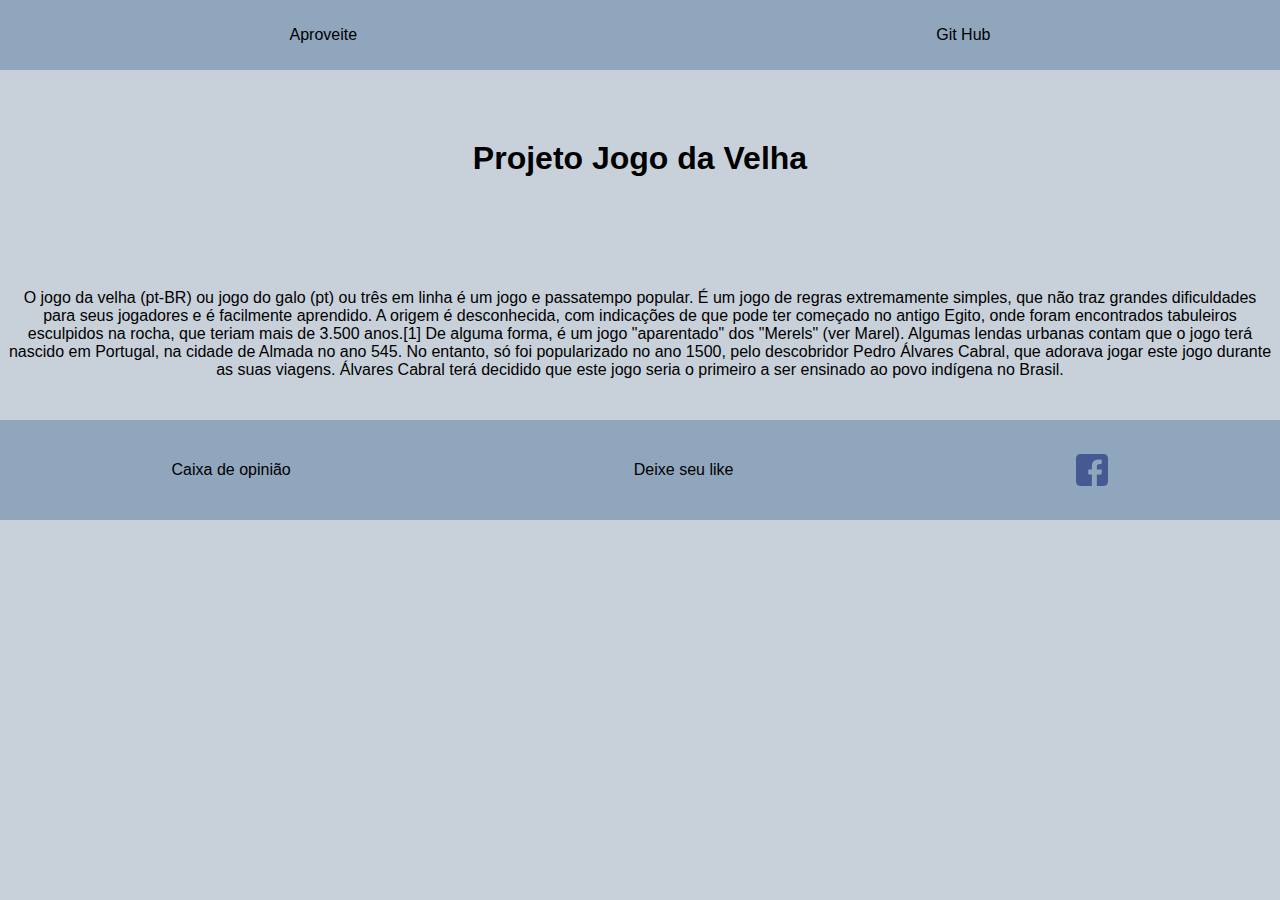
==== index.html @ a8a1e48f "commit feito pelo joao pagina inicial linkado com pagina do game" ====
<!DOCTYPE html>
<html lang="pt-br">
<head>
  <meta charset="UTF-8">
  <meta name="viewport" content="width=device-width, initial-scale=1.0">
  <meta http-equiv="X-UA-Compatible" content="ie=edge">
  <link rel="stylesheet" href="css/style.css">
  <script src="js/script.js"></script>
  <title>Game Estação</title>
</head>
<body>
  <nav>
      <script>
          function abreLink(){
            window.open("file:///C:/Users/joaof/Desktop/programacao/game-estacao/pages/jogoDaVelha/index.html");
          }
          </script>
          <a href="#" onclick="abreLink();">Aproveite</a>
          <script>
              function abreLink(){
                window.open("");
              }
              </script>
              <a href="#" onclick="abreLink();">Git Hub</a>
  </nav>
<header>
    <h1>Projeto Jogo da Velha</h1>
      <p>O jogo da velha (pt-BR) ou jogo do galo (pt) ou três em linha é um jogo e passatempo popular. É um jogo de regras extremamente simples, que não traz grandes dificuldades para seus jogadores e é facilmente aprendido. A origem é desconhecida, com indicações de que pode ter começado no antigo Egito, onde foram encontrados tabuleiros esculpidos na rocha, que teriam mais de 3.500 anos.[1] De alguma forma, é um jogo "aparentado" dos "Merels" (ver Marel).

     Algumas lendas urbanas contam que o jogo terá nascido em Portugal, na cidade de Almada no ano 545. No entanto, só foi popularizado no ano 1500, pelo descobridor Pedro Álvares Cabral, que adorava jogar este jogo durante as suas viagens. Álvares Cabral terá decidido que este jogo seria o primeiro a ser ensinado ao povo indígena no Brasil.</p>
</header>
<footer>
    <a href="#">Caixa de opinião</a>
    <a href="#">Deixe seu like</a>
    <img src="images/facebook.png" alt="icone-face">
</footer>
</body>
</html>
---- css/style.css ----
*{
    margin: 0;
    padding: 0;
    outline: 0;
}
a{
    text-decoration: none;
    color: black;
}
body{
    background-color: rgb(200, 209, 218);
    font-family: Arial, Helvetica, sans-serif;
}
header{
    color: black;
    display: inline-grid; 
    height: 350px;
    text-align: center;  
}
nav{
    background-color:   rgb(143, 166, 189);
    align-items: center;
    color: black;
    display: flex;
    height: 70px;
    justify-content: space-around;
}
h1{
    margin: 70px;
}
p{
padding: 6px;}
footer{
    align-items: center;
    color: #ffc0cb;
    display: flex;
    height: 100px;
    justify-content: space-around;
    background-color:   rgb(143, 166, 189);
}
/* .ico-hea img {
    background-color: #008000;
    padding: 20px;
    border-radius: 50%; */
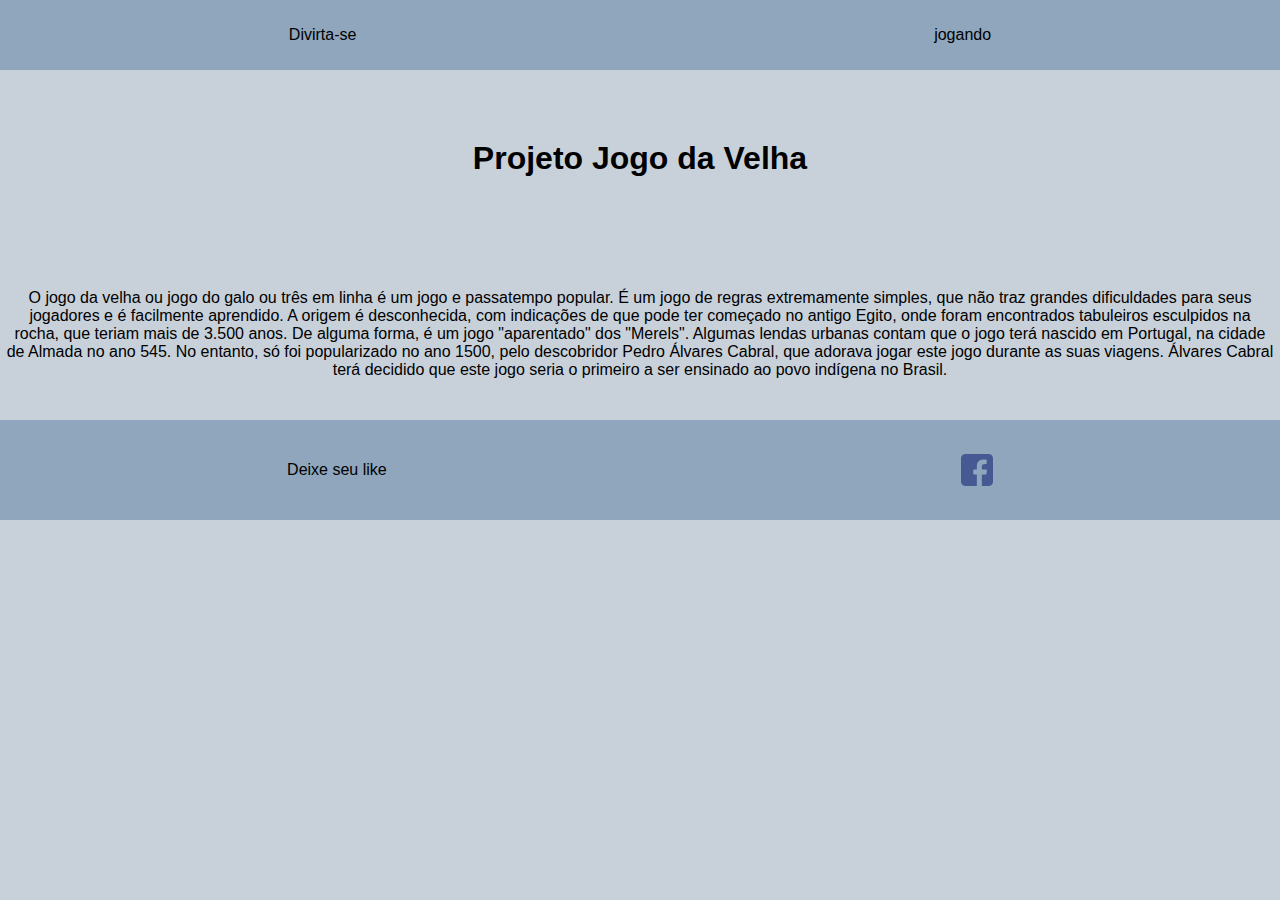
==== commit 696d274b: "Adicionando link do github" ====
--- a/index.html
+++ b/index.html
@@ -15,24 +15,24 @@
             window.open("file:///C:/Users/joaof/Desktop/programacao/game-estacao/pages/jogoDaVelha/index.html");
           }
           </script>
-          <a href="#" onclick="abreLink();">Aproveite</a>
+          <a href="#" onclick="abreLink();">Divirta-se</a>
           <script>
               function abreLink(){
-                window.open("");
+                window.open("file:///C:/Users/joaof/Desktop/programacao/game-estacao/pages/jogoDaVelha/index.html");
               }
               </script>
-              <a href="#" onclick="abreLink();">Git Hub</a>
+              <a href="#" onclick="abreLink();">jogando</a>
   </nav>
 <header>
     <h1>Projeto Jogo da Velha</h1>
-      <p>O jogo da velha (pt-BR) ou jogo do galo (pt) ou três em linha é um jogo e passatempo popular. É um jogo de regras extremamente simples, que não traz grandes dificuldades para seus jogadores e é facilmente aprendido. A origem é desconhecida, com indicações de que pode ter começado no antigo Egito, onde foram encontrados tabuleiros esculpidos na rocha, que teriam mais de 3.500 anos.[1] De alguma forma, é um jogo "aparentado" dos "Merels" (ver Marel).
-
+      <p>O jogo da velha ou jogo do galo ou três em linha é um jogo e passatempo popular. É um jogo de regras extremamente simples, que não traz grandes dificuldades para seus jogadores e é facilmente aprendido. A origem é desconhecida, com indicações de que pode ter começado no antigo Egito, onde foram encontrados tabuleiros esculpidos na rocha, que teriam mais de 3.500 anos. De alguma forma, é um jogo "aparentado" dos "Merels".
+      
      Algumas lendas urbanas contam que o jogo terá nascido em Portugal, na cidade de Almada no ano 545. No entanto, só foi popularizado no ano 1500, pelo descobridor Pedro Álvares Cabral, que adorava jogar este jogo durante as suas viagens. Álvares Cabral terá decidido que este jogo seria o primeiro a ser ensinado ao povo indígena no Brasil.</p>
 </header>
 <footer>
-    <a href="#">Caixa de opinião</a>
-    <a href="#">Deixe seu like</a>
+    <a href="https://github.com/maletopvp/game-estacao" target="_blank">Deixe seu like</a>
     <img src="images/facebook.png" alt="icone-face">
+    <link rel="stylesheet" href="">
 </footer>
 </body>
 </html>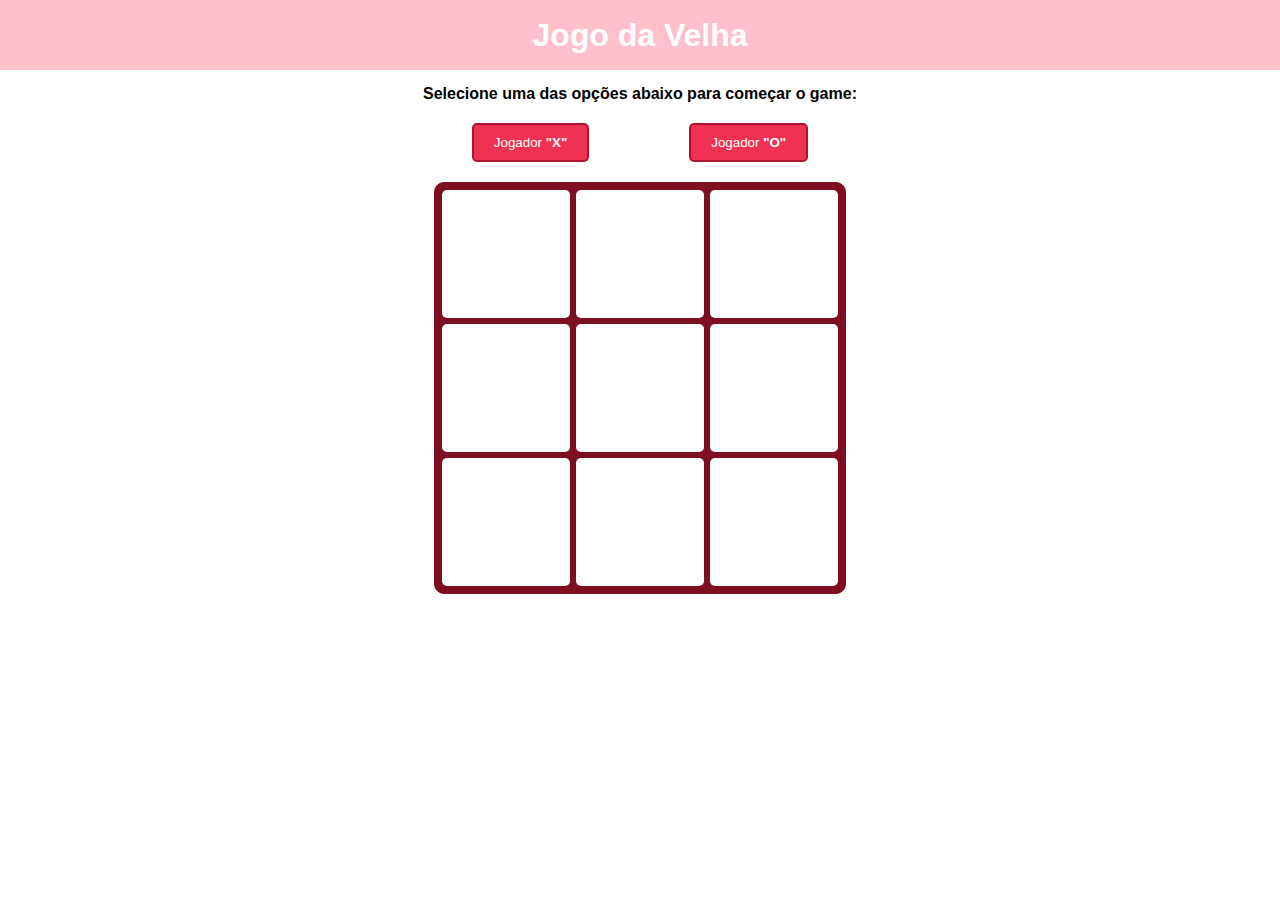
==== commit 9f4529d9: "Adicionar frase para selecionar o jogador" ====
--- a/index.html
+++ b/index.html
@@ -5,34 +5,39 @@
   <meta name="viewport" content="width=device-width, initial-scale=1.0">
   <meta http-equiv="X-UA-Compatible" content="ie=edge">
   <link rel="stylesheet" href="css/style.css">
-  <script src="js/script.js"></script>
-  <title>Game Estação</title>
+  <script defer src="js/script.js"></script>
+  <title>Jogo da Velha</title>
 </head>
 <body>
-  <nav>
-      <script>
-          function abreLink(){
-            window.open("file:///C:/Users/joaof/Desktop/programacao/game-estacao/pages/jogoDaVelha/index.html");
-          }
-          </script>
-          <a href="#" onclick="abreLink();">Divirta-se</a>
-          <script>
-              function abreLink(){
-                window.open("file:///C:/Users/joaof/Desktop/programacao/game-estacao/pages/jogoDaVelha/index.html");
-              }
-              </script>
-              <a href="#" onclick="abreLink();">jogando</a>
-  </nav>
-<header>
-    <h1>Projeto Jogo da Velha</h1>
-      <p>O jogo da velha ou jogo do galo ou três em linha é um jogo e passatempo popular. É um jogo de regras extremamente simples, que não traz grandes dificuldades para seus jogadores e é facilmente aprendido. A origem é desconhecida, com indicações de que pode ter começado no antigo Egito, onde foram encontrados tabuleiros esculpidos na rocha, que teriam mais de 3.500 anos. De alguma forma, é um jogo "aparentado" dos "Merels".
-      
-     Algumas lendas urbanas contam que o jogo terá nascido em Portugal, na cidade de Almada no ano 545. No entanto, só foi popularizado no ano 1500, pelo descobridor Pedro Álvares Cabral, que adorava jogar este jogo durante as suas viagens. Álvares Cabral terá decidido que este jogo seria o primeiro a ser ensinado ao povo indígena no Brasil.</p>
-</header>
-<footer>
-    <a href="https://github.com/maletopvp/game-estacao" target="_blank">Deixe seu like</a>
-    <img src="images/facebook.png" alt="icone-face">
-    <link rel="stylesheet" href="">
-</footer>
+  <header>
+    <h1>Jogo da Velha</h1>
+  </header>
+  <section id="player-type">
+    <h4>Selecione uma das opções abaixo para começar o game:</h4>
+    <div>
+        <button>Jogador <strong>"X"</strong></button>
+        <button>Jogador <strong>"O"</strong></button>
+    </div>
+    <h3></h3>
+  </section>
+  <section id="jogo-da-velha">
+    <table>
+      <tr>
+        <td id="item11" scope="row"></td>
+        <td id="item12" scope="row"></td>
+        <td id="item13" scope="row"></td>
+      </tr> 
+      <tr>
+        <td id="item21" scope="row"></td>
+        <td id="item22" scope="row"></td>
+        <td id="item23" scope="row"></td>
+      </tr>
+      <tr>
+        <td id="item31" scope="row"></td>
+        <td id="item32" scope="row"></td>
+        <td id="item33" scope="row"></td>
+      </tr>
+    </table>
+  </section>
 </body>
 </html>--- a/css/style.css
+++ b/css/style.css
@@ -1,44 +1,93 @@
-*{
-    margin: 0;
-    padding: 0;
-    outline: 0;
+* {
+  margin: 0;
+  padding: 0;
+  outline: 0;
 }
-a{
-    text-decoration: none;
-    color: black;
+
+body {
+  font-family: Arial, Helvetica, sans-serif;
 }
-body{
-    background-color: rgb(200, 209, 218);
-    font-family: Arial, Helvetica, sans-serif;
+
+header {
+  align-items: center;
+  background-color: #ffc0cb;
+  color: #fff;
+  display: flex;
+  justify-content: center;
+  height: 70px;
 }
-header{
-    color: black;
-    display: inline-grid; 
-    height: 350px;
-    text-align: center;  
+
+.letterX{
+  color: red;
+  transition: color .4s
 }
-nav{
-    background-color:   rgb(143, 166, 189);
-    align-items: center;
-    color: black;
-    display: flex;
-    height: 70px;
-    justify-content: space-around;
+
+.letterO{
+  color: blue;
+  transition: color .4s
 }
-h1{
-    margin: 70px;
+
+section#player-type {
+  margin-top: 15px;
+  text-align: center;
 }
-p{
-padding: 6px;}
-footer{
-    align-items: center;
-    color: #ffc0cb;
-    display: flex;
-    height: 100px;
-    justify-content: space-around;
-    background-color:   rgb(143, 166, 189);
+
+section#player-type div {
+  align-items: center;
+  display: flex;
+  justify-content: center;
+  margin: 20px 0;
 }
-/* .ico-hea img {
-    background-color: #008000;
-    padding: 20px;
-    border-radius: 50%; */+
+section#player-type div button,
+section#player-type div button[disabled]:hover {
+  background-color: #f03151;
+  border: 2px solid #ab1730;
+  border-radius: 5px;
+  color: #fff;
+  cursor: pointer;
+  margin: 0 50px;
+  padding: 10px 20px;
+  transition: all 0.3s;
+}
+
+section#player-type div button:hover {
+  background-color: #fff;
+  color: #ab1730;
+}
+
+section#player-type div button[disabled] {
+  opacity: .4;
+  cursor: default;
+}
+
+section#jogo-da-velha {
+  align-items: center;
+  display: flex;
+  justify-content: center;
+  margin: 20px 0;
+}
+
+table {
+  border: 1px solid #7e0e21;
+  border-radius: 10px;
+  background-color: #7e0e21;
+  padding: 2px;
+}
+
+td {
+  background-color: #fff;
+  border-radius: 5px;
+  display: flex;
+  cursor: pointer;
+  font-size: 50px;
+  margin: 3px;
+  justify-content: center;
+  align-items: center;
+  width: 128px;
+  height: 128px;
+}
+
+tr {
+  display: flex;
+}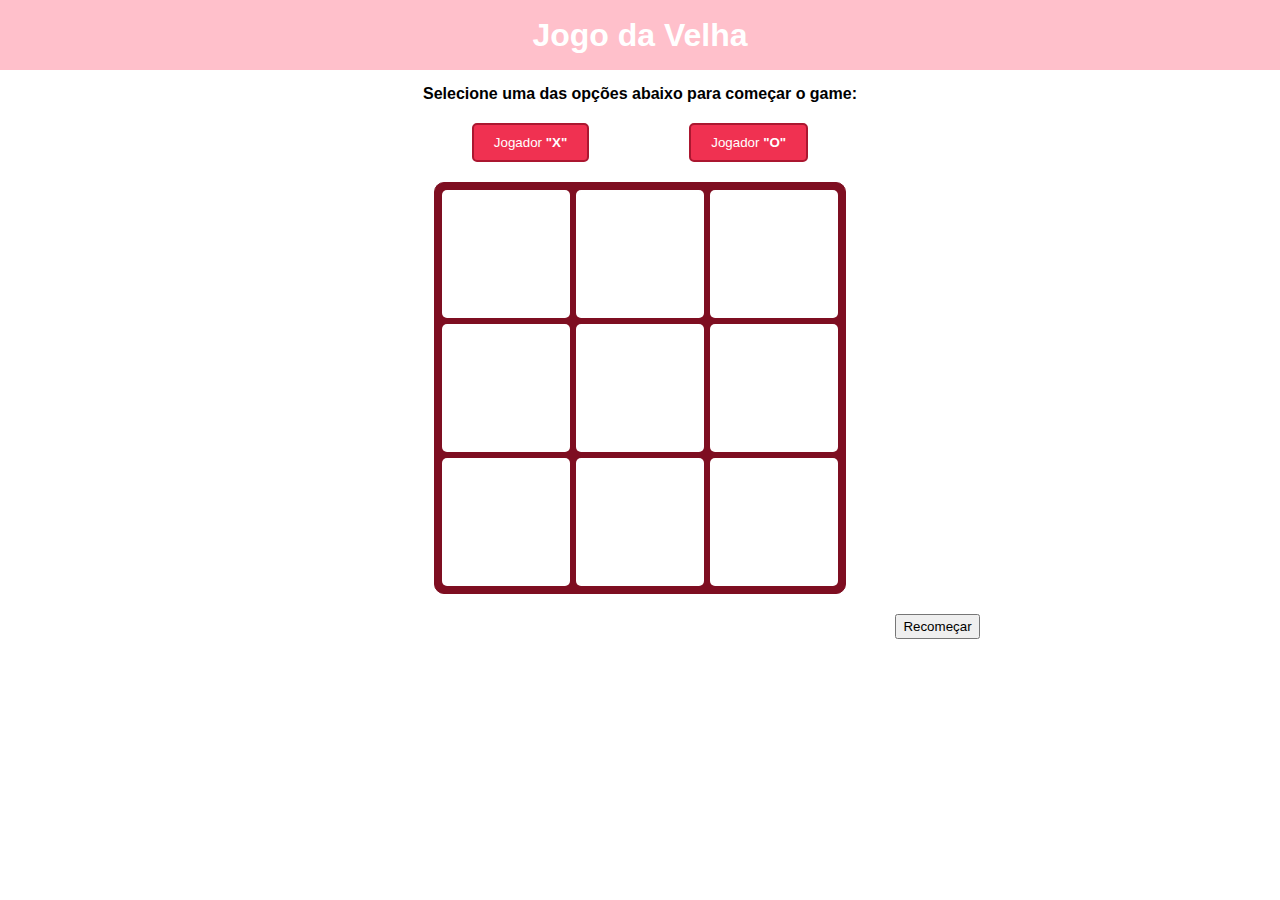
==== commit d8ed5ac0: "adicionar botao de recomecar" ====
--- a/index.html
+++ b/index.html
@@ -23,21 +23,24 @@
   <section id="jogo-da-velha">
     <table>
       <tr>
-        <td id="item11" scope="row"></td>
-        <td id="item12" scope="row"></td>
-        <td id="item13" scope="row"></td>
+        <td scope="row"></td>
+        <td scope="row"></td>
+        <td scope="row"></td>
       </tr> 
       <tr>
-        <td id="item21" scope="row"></td>
-        <td id="item22" scope="row"></td>
-        <td id="item23" scope="row"></td>
+        <td scope="row"></td>
+        <td scope="row"></td>
+        <td scope="row"></td>
       </tr>
       <tr>
-        <td id="item31" scope="row"></td>
-        <td id="item32" scope="row"></td>
-        <td id="item33" scope="row"></td>
+        <td scope="row"></td>
+        <td scope="row"></td>
+        <td scope="row"></td>
       </tr>
     </table>
   </section>
+  <aside>
+    <input type="button" value="Recomeçar" onClick="history.go(0)"> 
+  </aside>
 </body>
 </html>--- a/css/style.css
+++ b/css/style.css
@@ -90,4 +90,13 @@
 
 tr {
   display: flex;
+}
+aside {
+  display: flex;
+  justify-content: flex-end;
+  margin-right: 300px;
+}
+aside input {
+  height: 25px;
+  width: 85px;
 }